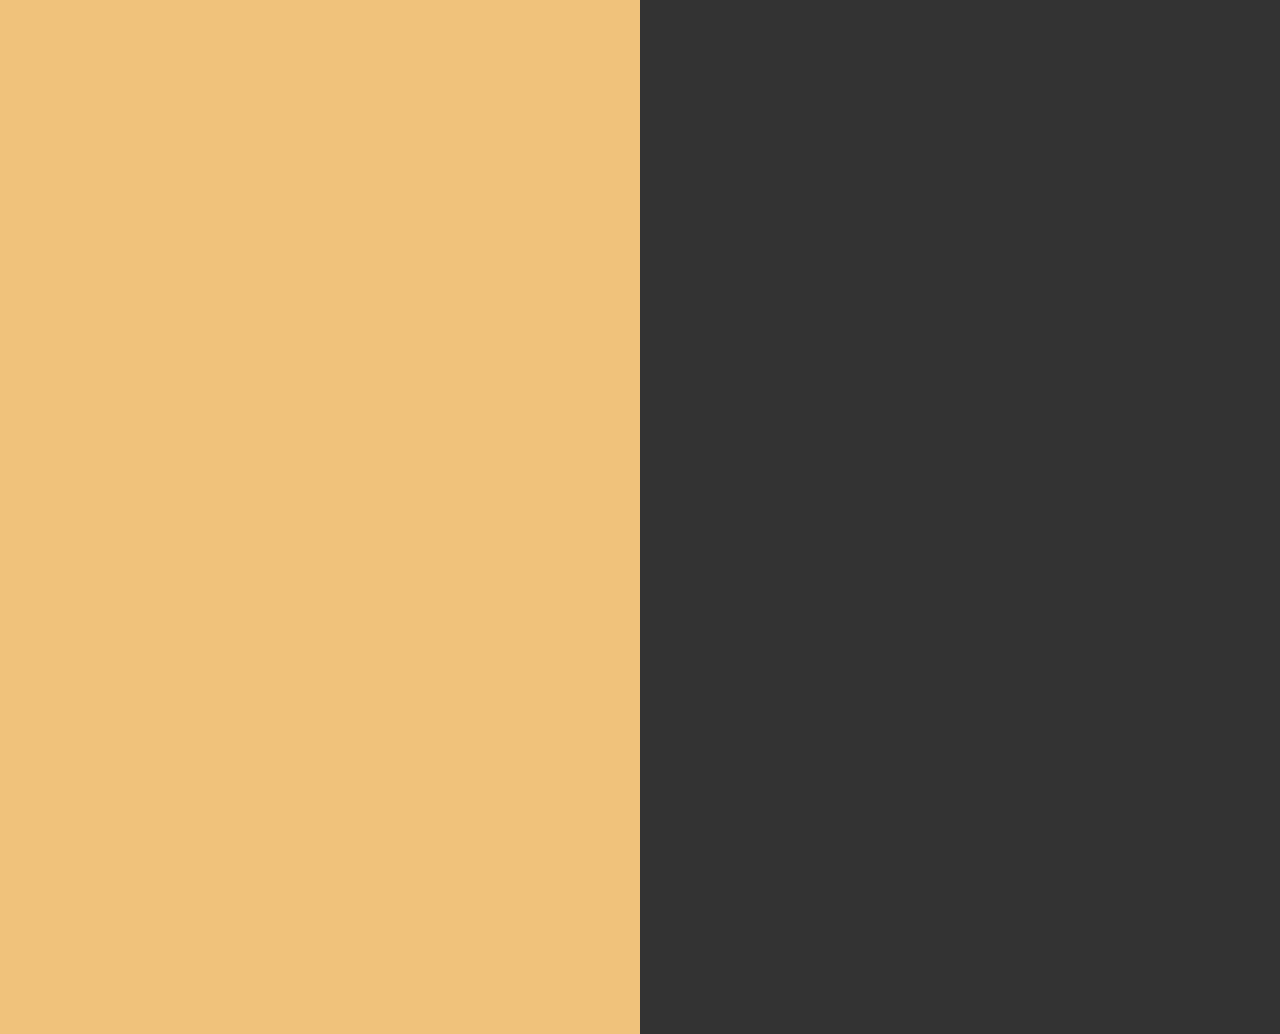
==== alpaca.html @ de940813 "feat: initial project setup with HTML structure and assets" ====
<!doctype html>
<html lang="en">
  <head>
    <meta charset="UTF-8" />
    <meta name="viewport" content="width=device-width, initial-scale=1.0" />
    <title>Alpaca</title>
    <link rel="stylesheet" href="alpaca.css" />
  </head>
  <body>
    <div class="container">
        <!-- alpaca image generated -->
      <div class="alpaca">
        <div class="head">
            <div class="hair">
                
            </div>
            <div class="face">
                <div class="eye1"></div>
                <div class="ears"></div>
                <div class="nose"></div>
                <div class="mouth"></div>
            </div>
            <div class="nake"></div>
            <div class="leg"></div>
        </div>
        <div class="end">
          <div class="butt1">
        
            <button type="button">Random</button>
          </div>
          <div class="butt2">
            <button type="button">Download</button>
          </div>
        </div>
      </div>
       <!-- buttons for change-->
      <div class="change"></div>
    </div>
  </body>
</html>
---- alpaca.css ----
* {
  margin: 0;
  padding: 0;
  box-sizing: border-box;
}
.container {
  width: 100vw;
  height: 100vh;
  display: flex;
  justify-content: center;
  align-items: center;
  flex-direction: row;
}
.alpaca {
  width: 50vw;
  height: 91.3vw;
  background-color: #f0c27b;
}
.change {
  width: 50vw;
  height: 91.3vw;
  background-color: #333;
}
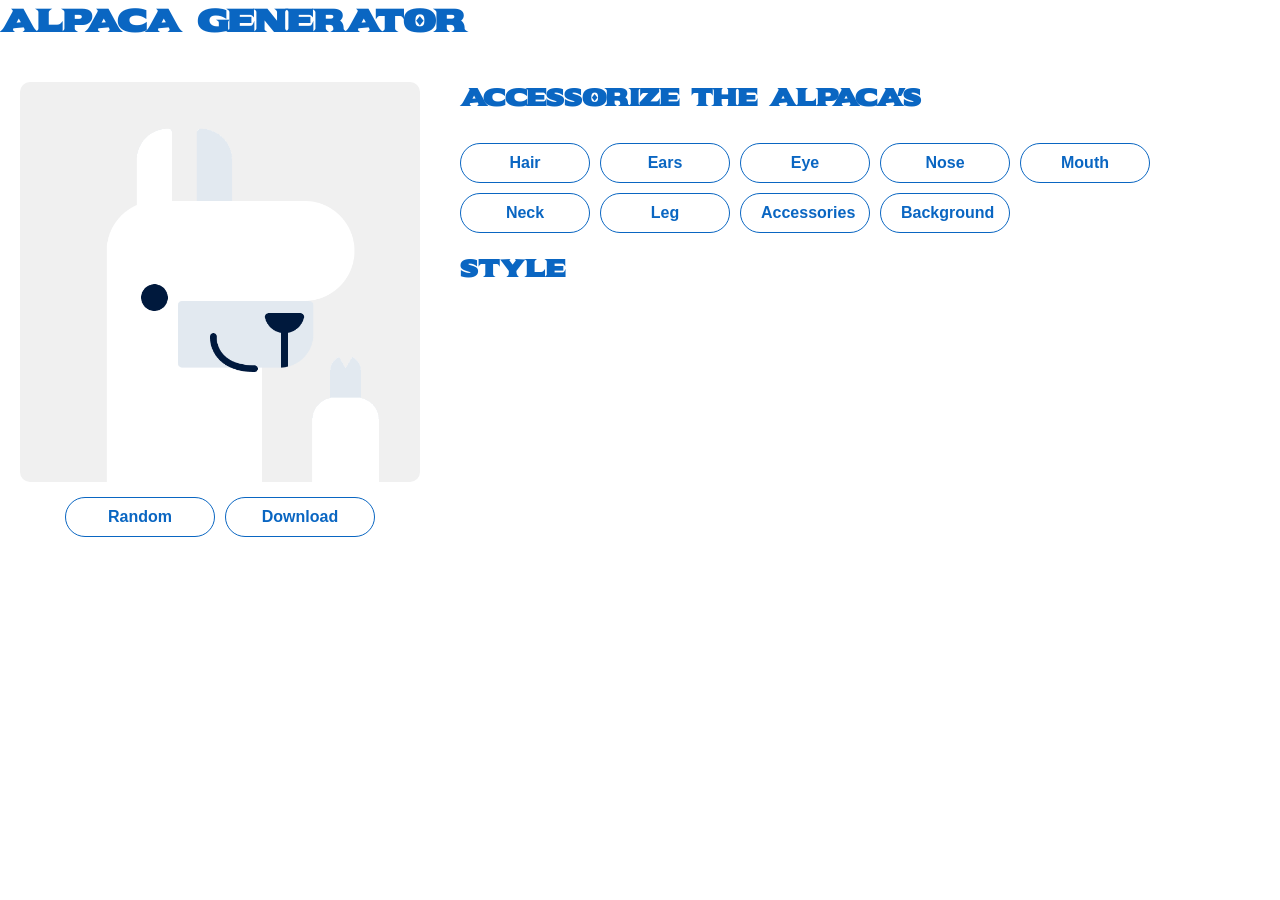
==== commit 86219a68: "feat: complete alpaca HTML and CSS layout" ====
--- a/alpaca.html
+++ b/alpaca.html
@@ -3,38 +3,60 @@
   <head>
     <meta charset="UTF-8" />
     <meta name="viewport" content="width=device-width, initial-scale=1.0" />
-    <title>Alpaca</title>
+    <title>Alpaca Generator</title>
+    <link rel="preconnect" href="https://fonts.googleapis.com" />
+    <link rel="preconnect" href="https://fonts.gstatic.com" crossorigin />
+    <link
+      href="https://fonts.googleapis.com/css2?family=Sekuya&display=swap"
+      rel="stylesheet"
+    />
     <link rel="stylesheet" href="alpaca.css" />
   </head>
+
   <body>
+    <h1>Alpaca Generator</h1>
+
     <div class="container">
-        <!-- alpaca image generated -->
-      <div class="alpaca">
-        <div class="head">
-            <div class="hair">
-                
-            </div>
-            <div class="face">
-                <div class="eye1"></div>
-                <div class="ears"></div>
-                <div class="nose"></div>
-                <div class="mouth"></div>
-            </div>
-            <div class="nake"></div>
-            <div class="leg"></div>
+      <!-- LEFT SIDE -->
+      <div class="alpaca-box">
+        <div class="alpaca-image">
+          <img src="../alpaca/eyes/default.png" class="layer eye" />
+          <img src="../alpaca/hair/default.png" class="layer hair" />
+          <img src="../alpaca/ears/default.png" class="layer ears" />
+          <img src="../alpaca/nose/nose.png" class="layer nose" />
+          <img src="../alpaca/mouth/default.png" class="layer mouth" />
+          <img src="../alpaca/neck/default.png" class="layer neck" />
+          <img src="../alpaca/leg/default.png" class="layer leg" />
         </div>
-        <div class="end">
-          <div class="butt1">
-        
-            <button type="button">Random</button>
-          </div>
-          <div class="butt2">
-            <button type="button">Download</button>
+
+        <div class="buttons">
+          <button id="random">Random</button>
+          <button id="download">Download</button>
+        </div>
+      </div>
+
+      <!-- RIGHT SIDE -->
+      <div class="controls">
+        <div class="category">
+          <h2>ACCESSORIZE THE ALPACA'S</h2>
+
+          <div class="button-group">
+            <button id="hair">Hair</button>
+            <button id="ears">Ears</button>
+            <button id="eye">Eye</button>
+            <button id="nose">Nose</button>
+            <button id="mouth">Mouth</button>
+            <button id="neck">Neck</button>
+            <button id="leg">Leg</button>
+            <button id="accessories">Accessories</button>
+            <button id="background">Background</button>
           </div>
         </div>
+
+        <div class="style">
+          <h2>STYLE</h2>
+        </div>
       </div>
-       <!-- buttons for change-->
-      <div class="change"></div>
     </div>
   </body>
 </html>
--- a/alpaca.css
+++ b/alpaca.css
@@ -1,23 +1,130 @@
 * {
+  padding: 0;
   margin: 0;
-  padding: 0;
   box-sizing: border-box;
+
+  font-style: normal;
 }
+h1,
+h2 {
+ color: #0a66c2;
+  margin-bottom: 20px;
+  font-family: "Sekuya", sans-serif;
+}
+/*left*/
 .container {
-  width: 100vw;
-  height: 100vh;
   display: flex;
-  justify-content: center;
+  gap: 40px;
+  align-items: flex-start;
+  padding: 20px;
+}
+
+.alpaca-box {
+  display: flex;
+  flex-direction: column;
   align-items: center;
-  flex-direction: row;
 }
-.alpaca {
-  width: 50vw;
-  height: 91.3vw;
-  background-color: #f0c27b;
+
+.alpaca-image {
+  width: 400px;
+  height: 400px;
+  position: relative;
+  background-color: #f0f0f0;
+  border-radius: 10px;
+  overflow: hidden;
 }
-.change {
-  width: 50vw;
-  height: 91.3vw;
-  background-color: #333;
+
+.layer {
+  position: absolute;
+  width: 400px;
+  height: 400px;
 }
+
+.buttons {
+  margin-top: 15px;
+  display: flex;
+  gap: 10px;
+}
+
+.buttons button {
+  width: 150px;
+}
+
+/* right */
+.controls {
+  display: flex;
+  flex-direction: column;
+  gap: 20px;
+}
+
+.category {
+  display: flex;
+  flex-direction: column;
+  gap: 10px;
+}
+
+.style {
+  display: flex;
+  flex-direction: column;
+  gap: 10px;
+}
+
+.button-group {
+  display: flex;
+  flex-wrap: wrap;
+  gap: 10px;
+}
+button {
+  background-color: #ffffff;
+  border: 1px solid #0a66c2;
+  border-radius: 100px;
+  color: #0a66c2;
+  cursor: pointer;
+  font-size: 16px;
+  font-weight: 600;
+  min-height: 40px;
+  padding: 0 20px;
+  transition: 0.2s ease;
+  width: 130px;
+}
+
+button:hover {
+  background-color: #16437e;
+  color: white;
+}
+
+button:active {
+  background-color: #09223b;
+}
+.eye {
+  z-index: 7;
+}
+.hair {
+  z-index: 6;
+}
+.ears {
+  z-index: 5;
+}
+.nose {
+  z-index: 4;
+}
+.mouth {
+  z-index: 5;
+}
+.neck {
+  z-index: 2;
+}
+.leg {
+  z-index: 1;
+}
+@media (max-width: 768px) {
+  .container {
+    flex-direction: column;
+    align-items: center;
+  }
+
+  .controls {
+    width: 100%;
+    align-items: center;
+  }
+}
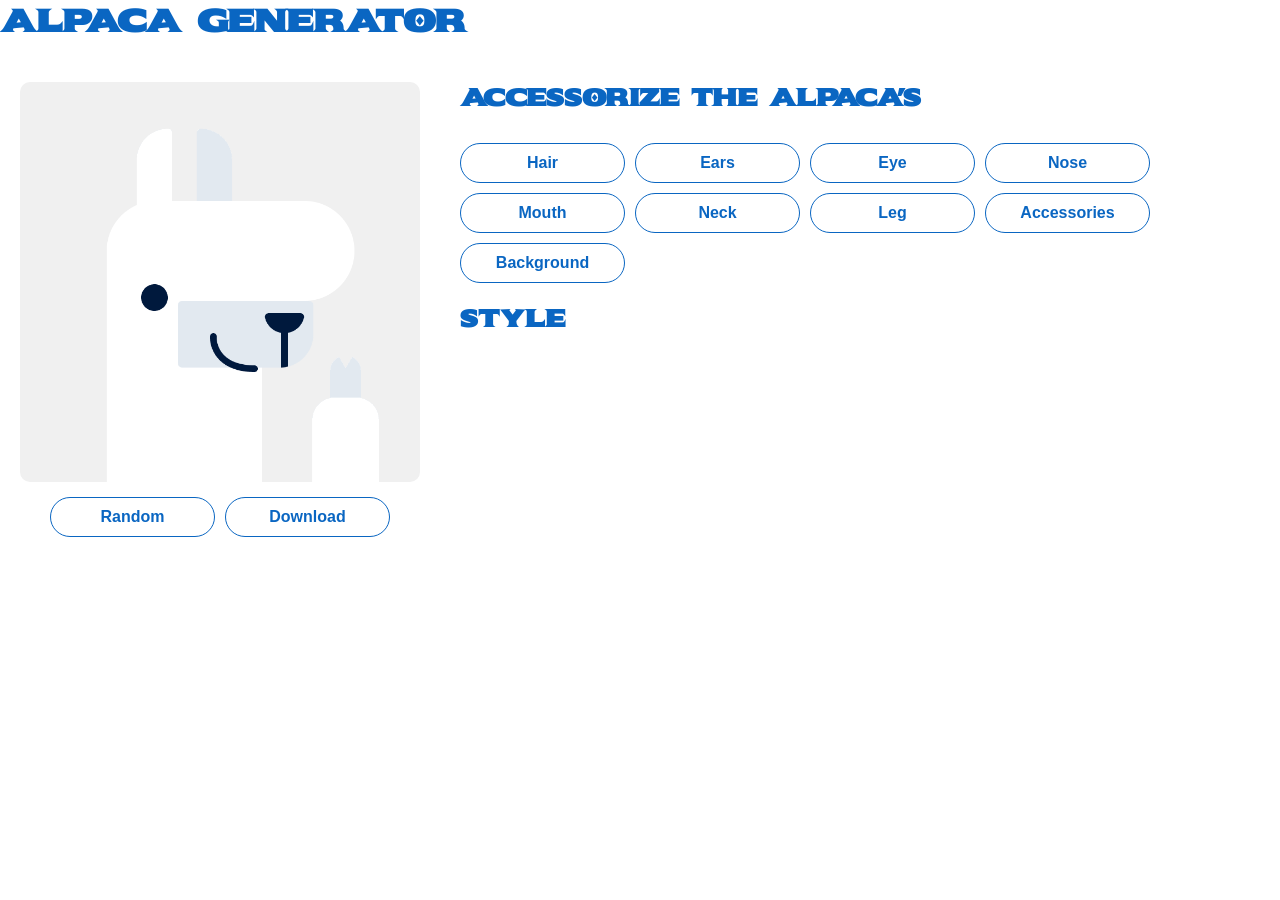
==== commit 1e6be63f: "feat: connect JavaScript to HTML" ====
--- a/alpaca.html
+++ b/alpaca.html
@@ -43,7 +43,7 @@
           <div class="button-group">
             <button id="hair">Hair</button>
             <button id="ears">Ears</button>
-            <button id="eye">Eye</button>
+            <button id="eyes">Eye</button>
             <button id="nose">Nose</button>
             <button id="mouth">Mouth</button>
             <button id="neck">Neck</button>
@@ -53,10 +53,14 @@
           </div>
         </div>
 
-        <div class="style">
+        <div class="styles">
           <h2>STYLE</h2>
+          <div class="button-group">
+
+          </div>
         </div>
       </div>
     </div>
+    <script src="alpaca.js"></script>
   </body>
 </html>
--- a/alpaca.css
+++ b/alpaca.css
@@ -7,7 +7,7 @@
 }
 h1,
 h2 {
- color: #0a66c2;
+  color: #0a66c2;
   margin-bottom: 20px;
   font-family: "Sekuya", sans-serif;
 }
@@ -46,10 +46,6 @@
   gap: 10px;
 }
 
-.buttons button {
-  width: 150px;
-}
-
 /* right */
 .controls {
   display: flex;
@@ -85,7 +81,7 @@
   min-height: 40px;
   padding: 0 20px;
   transition: 0.2s ease;
-  width: 130px;
+  width: 165px;
 }
 
 button:hover {
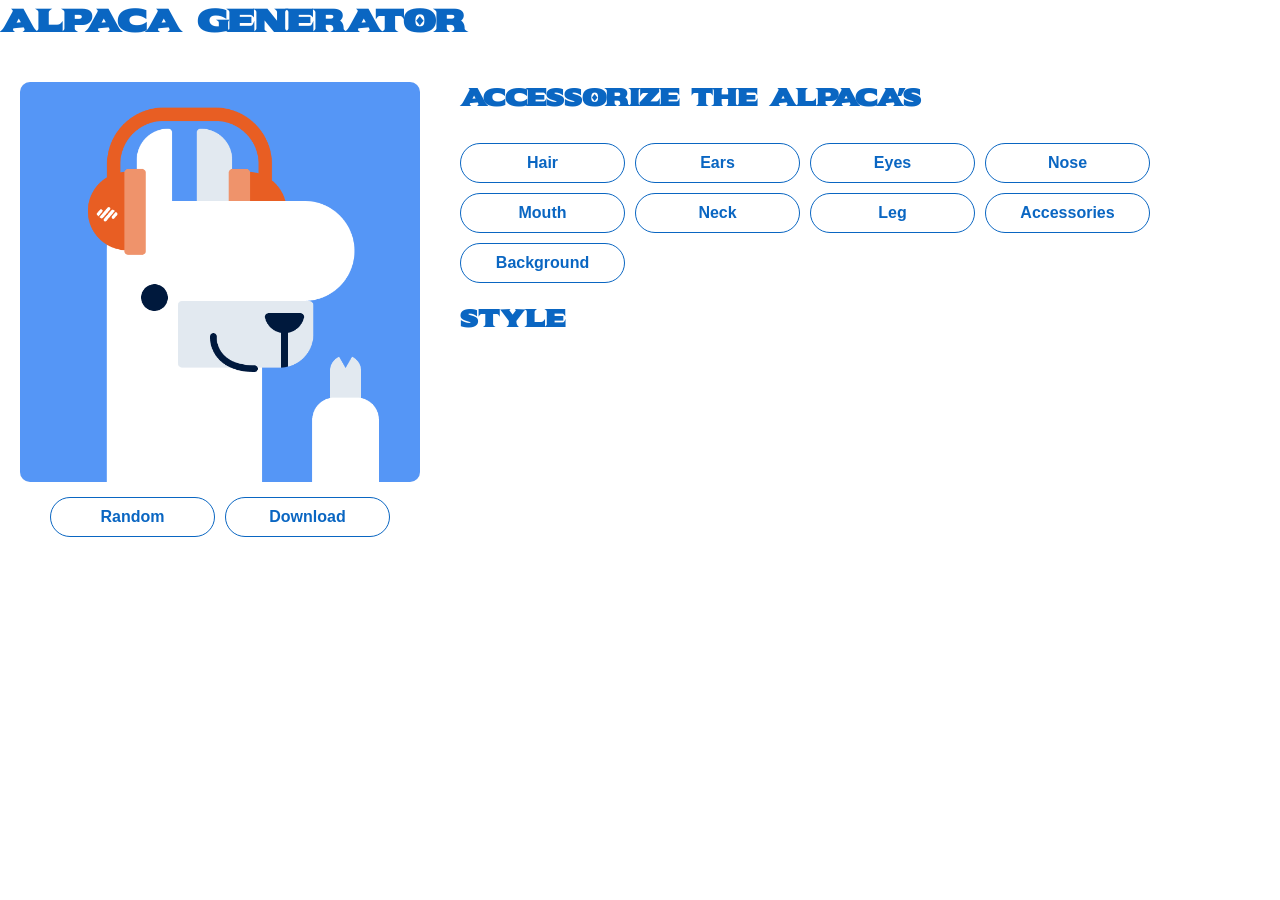
==== commit a6d50b1e: "style: update alpaca image layers and button structure" ====
--- a/alpaca.html
+++ b/alpaca.html
@@ -1,66 +1,66 @@
 <!doctype html>
 <html lang="en">
-  <head>
-    <meta charset="UTF-8" />
-    <meta name="viewport" content="width=device-width, initial-scale=1.0" />
-    <title>Alpaca Generator</title>
-    <link rel="preconnect" href="https://fonts.googleapis.com" />
-    <link rel="preconnect" href="https://fonts.gstatic.com" crossorigin />
-    <link
-      href="https://fonts.googleapis.com/css2?family=Sekuya&display=swap"
-      rel="stylesheet"
-    />
-    <link rel="stylesheet" href="alpaca.css" />
-  </head>
 
-  <body>
-    <h1>Alpaca Generator</h1>
+<head>
+  <meta charset="UTF-8" />
+  <meta name="viewport" content="width=device-width, initial-scale=1.0" />
+  <title>Alpaca Generator</title>
+  <link rel="preconnect" href="https://fonts.googleapis.com" />
+  <link rel="preconnect" href="https://fonts.gstatic.com" crossorigin />
+  <link href="https://fonts.googleapis.com/css2?family=Sekuya&display=swap" rel="stylesheet" />
+  <link rel="stylesheet" href="alpaca.css" />
+</head>
 
-    <div class="container">
-      <!-- LEFT SIDE -->
-      <div class="alpaca-box">
-        <div class="alpaca-image">
-          <img src="../alpaca/eyes/default.png" class="layer eye" />
-          <img src="../alpaca/hair/default.png" class="layer hair" />
-          <img src="../alpaca/ears/default.png" class="layer ears" />
-          <img src="../alpaca/nose/nose.png" class="layer nose" />
-          <img src="../alpaca/mouth/default.png" class="layer mouth" />
-          <img src="../alpaca/neck/default.png" class="layer neck" />
-          <img src="../alpaca/leg/default.png" class="layer leg" />
-        </div>
+<body>
+  <h1>Alpaca Generator</h1>
 
-        <div class="buttons">
-          <button id="random">Random</button>
-          <button id="download">Download</button>
+  <div class="container">
+    <!-- LEFT SIDE -->
+    <div class="alpaca-box">
+      <div class="alpaca-image">
+        <img src="../alpaca/backgrounds/blue50.png" class="layer backgrounds" />
+        <img src="../alpaca/accessories/headphone.png" class="layer accessories" />
+        <img src="../alpaca/eyes/default.png" class="layer eyes" />
+        <img src="../alpaca/hair/default.png" class="layer hair" />
+        <img src="../alpaca/ears/default.png" class="layer ears" />
+        <img src="../alpaca/nose/nose.png" class="layer nose" />
+        <img src="../alpaca/mouth/default.png" class="layer mouth" />
+        <img src="../alpaca/neck/default.png" class="layer neck" />
+        <img src="../alpaca/leg/default.png" class="layer leg" />
+      </div>
+
+      <div class="buttons">
+        <button id="random">Random</button>
+        <button id="download">Download</button>
+      </div>
+    </div>
+
+    <!-- RIGHT SIDE -->
+    <div class="controls">
+      <div class="category">
+        <h2>ACCESSORIZE THE ALPACA'S</h2>
+
+        <div class="button-group">
+          <button id="hair">Hair</button>
+          <button id="ears">Ears</button>
+          <button id="eyes">Eyes</button>
+          <button id="nose">Nose</button>
+          <button id="mouth">Mouth</button>
+          <button id="neck">Neck</button>
+          <button id="leg">Leg</button>
+          <button id="accessories">Accessories</button>
+          <button id="backgrounds">Background</button>
         </div>
       </div>
 
-      <!-- RIGHT SIDE -->
-      <div class="controls">
-        <div class="category">
-          <h2>ACCESSORIZE THE ALPACA'S</h2>
-
-          <div class="button-group">
-            <button id="hair">Hair</button>
-            <button id="ears">Ears</button>
-            <button id="eyes">Eye</button>
-            <button id="nose">Nose</button>
-            <button id="mouth">Mouth</button>
-            <button id="neck">Neck</button>
-            <button id="leg">Leg</button>
-            <button id="accessories">Accessories</button>
-            <button id="background">Background</button>
-          </div>
-        </div>
-
-        <div class="styles">
-          <h2>STYLE</h2>
-          <div class="button-group">
-
-          </div>
-        </div>
+      <div class="styles">
+        <h2>STYLE</h2>
+        <div class="button-group"></div>
       </div>
     </div>
-    <script src="alpaca.js"></script>
-  </body>
-</html>
+  </div>
+  
+  <script src="alpaca.js"></script>
+</body>
+
+</html>
--- a/alpaca.css
+++ b/alpaca.css
@@ -92,14 +92,17 @@
 button:active {
   background-color: #09223b;
 }
-.eye {
+.eyes {
   z-index: 7;
 }
 .hair {
   z-index: 6;
 }
+.accessories {
+  z-index: 8;
+}
 .ears {
-  z-index: 5;
+  z-index: 4;
 }
 .nose {
   z-index: 4;
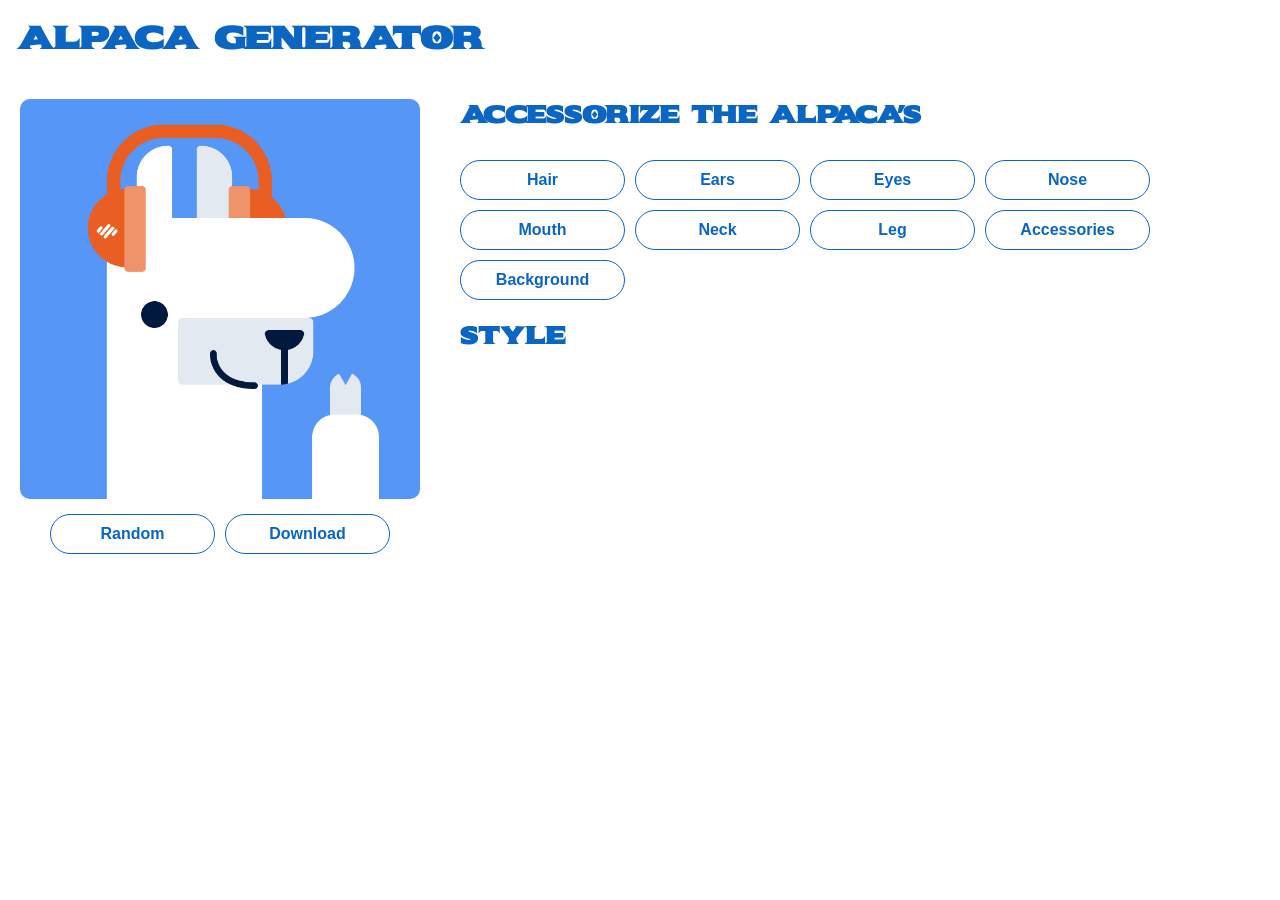
==== commit d59d5534: "fix: update image paths in HTML and JavaScript for correct asset loading" ====
--- a/alpaca.html
+++ b/alpaca.html
@@ -1,66 +1,70 @@
 <!doctype html>
 <html lang="en">
+  <head>
+    <meta charset="UTF-8" />
+    <meta name="viewport" content="width=device-width, initial-scale=1.0" />
+    <title>Alpaca Generator</title>
+    <link rel="preconnect" href="https://fonts.googleapis.com" />
+    <link rel="preconnect" href="https://fonts.gstatic.com" crossorigin />
+    <link
+      href="https://fonts.googleapis.com/css2?family=Sekuya&display=swap"
+      rel="stylesheet"
+    />
+    <link rel="stylesheet" href="alpaca.css" />
+  </head>
 
-<head>
-  <meta charset="UTF-8" />
-  <meta name="viewport" content="width=device-width, initial-scale=1.0" />
-  <title>Alpaca Generator</title>
-  <link rel="preconnect" href="https://fonts.googleapis.com" />
-  <link rel="preconnect" href="https://fonts.gstatic.com" crossorigin />
-  <link href="https://fonts.googleapis.com/css2?family=Sekuya&display=swap" rel="stylesheet" />
-  <link rel="stylesheet" href="alpaca.css" />
-</head>
+  <body>
+    <h1>Alpaca Generator</h1>
 
-<body>
-  <h1>Alpaca Generator</h1>
+    <div class="container">
+      <!-- LEFT SIDE -->
+      <div class="alpaca-box">
+        <div class="alpaca-image">
+          <img src="alpaca/backgrounds/blue50.png" class="layer backgrounds" />
+          <img
+            src="alpaca/accessories/headphone.png"
+            class="layer accessories"
+          />
+          <img src="alpaca/eyes/default.png" class="layer eyes" />
+          <img src="alpaca/hair/default.png" class="layer hair" />
+          <img src="alpaca/ears/default.png" class="layer ears" />
+          <img src="alpaca/nose/nose.png" class="layer nose" />
+          <img src="alpaca/mouth/default.png" class="layer mouth" />
+          <img src="alpaca/neck/default.png" class="layer neck" />
+          <img src="alpaca/leg/default.png" class="layer leg" />
+        </div>
 
-  <div class="container">
-    <!-- LEFT SIDE -->
-    <div class="alpaca-box">
-      <div class="alpaca-image">
-        <img src="../alpaca/backgrounds/blue50.png" class="layer backgrounds" />
-        <img src="../alpaca/accessories/headphone.png" class="layer accessories" />
-        <img src="../alpaca/eyes/default.png" class="layer eyes" />
-        <img src="../alpaca/hair/default.png" class="layer hair" />
-        <img src="../alpaca/ears/default.png" class="layer ears" />
-        <img src="../alpaca/nose/nose.png" class="layer nose" />
-        <img src="../alpaca/mouth/default.png" class="layer mouth" />
-        <img src="../alpaca/neck/default.png" class="layer neck" />
-        <img src="../alpaca/leg/default.png" class="layer leg" />
-      </div>
-
-      <div class="buttons">
-        <button id="random">Random</button>
-        <button id="download">Download</button>
-      </div>
-    </div>
-
-    <!-- RIGHT SIDE -->
-    <div class="controls">
-      <div class="category">
-        <h2>ACCESSORIZE THE ALPACA'S</h2>
-
-        <div class="button-group">
-          <button id="hair">Hair</button>
-          <button id="ears">Ears</button>
-          <button id="eyes">Eyes</button>
-          <button id="nose">Nose</button>
-          <button id="mouth">Mouth</button>
-          <button id="neck">Neck</button>
-          <button id="leg">Leg</button>
-          <button id="accessories">Accessories</button>
-          <button id="backgrounds">Background</button>
+        <div class="buttons">
+          <button id="random">Random</button>
+          <button id="download">Download</button>
         </div>
       </div>
 
-      <div class="styles">
-        <h2>STYLE</h2>
-        <div class="button-group"></div>
+      <!-- RIGHT SIDE -->
+      <div class="controls">
+        <div class="category">
+          <h2>ACCESSORIZE THE ALPACA'S</h2>
+
+          <div class="button-group">
+            <button id="hair">Hair</button>
+            <button id="ears">Ears</button>
+            <button id="eyes">Eyes</button>
+            <button id="nose">Nose</button>
+            <button id="mouth">Mouth</button>
+            <button id="neck">Neck</button>
+            <button id="leg">Leg</button>
+            <button id="accessories">Accessories</button>
+            <button id="backgrounds">Background</button>
+          </div>
+        </div>
+
+        <div class="styles">
+          <h2>STYLE</h2>
+          <div class="button-group"></div>
+        </div>
       </div>
     </div>
-  </div>
-  
-  <script src="alpaca.js"></script>
-</body>
-
-</html>+    <script src="https://html2canvas.hertzen.com/dist/html2canvas.js"></script>
+    <script src="alpaca.js"></script>
+  </body>
+</html>
--- a/alpaca.css
+++ b/alpaca.css
@@ -4,6 +4,9 @@
   box-sizing: border-box;
 
   font-style: normal;
+}
+h1 {
+  margin: 17px;
 }
 h1,
 h2 {
